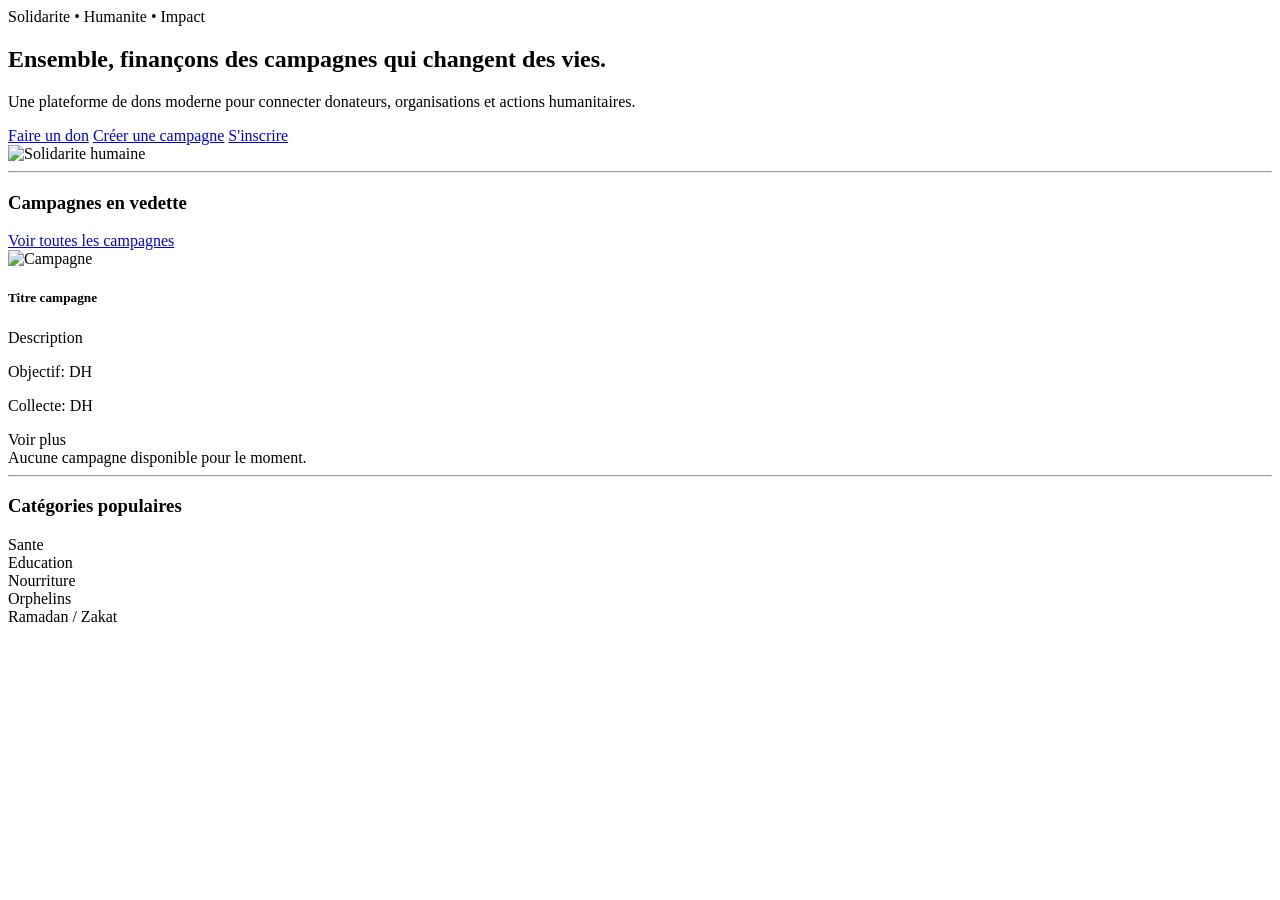
==== spring/src/main/resources/templates/index.html @ 6c9eef63 "first commit" ====
<!DOCTYPE html>
<html xmlns:th="http://www.thymeleaf.org">
<body>

<div th:replace="~{layout :: content(~{::section})}">
    <section>
        <div class="row align-items-center g-4 py-2">
            <div class="col-lg-6">
                <span class="badge text-bg-success rounded-pill mb-3">Solidarite • Humanite • Impact</span>
                <h1 class="display-5 fw-bold">Ensemble, finançons des campagnes qui changent des vies.</h1>
                <p class="lead text-secondary mt-3">
                    Une plateforme de dons moderne pour connecter donateurs, organisations et actions humanitaires.
                </p>
                <div class="d-flex gap-2 flex-wrap mt-4">
                    <a href="/actions" class="btn btn-success btn-pill">Faire un don</a>
                    <a href="/actions/form" class="btn btn-outline-success btn-pill">Créer une campagne</a>
                    <a href="/register" class="btn btn-outline-dark btn-pill" th:if="${session.currentUser == null}">S'inscrire</a>
                </div>
            </div>
            <div class="col-lg-6">
                <img class="img-fluid rounded-xl shadow-sm"
                     src="https://images.unsplash.com/photo-1469571486292-b53601020c0b?auto=format&fit=crop&w=1200&q=80"
                     alt="Solidarite humaine">
            </div>
        </div>

        <hr class="my-5">

        <div class="d-flex justify-content-between align-items-center mb-3 flex-wrap gap-2">
            <h3 class="mb-0">Campagnes en vedette</h3>
            <a href="/actions" class="btn btn-sm btn-outline-success btn-pill">Voir toutes les campagnes</a>
        </div>
        <div class="row g-3">
            <div class="col-md-4" th:each="a : ${featuredCampaigns}">
                <div class="card border-0 shadow-sm h-100 hover-lift">
                    <img src="https://images.unsplash.com/photo-1488521787991-ed7bbaae773c?auto=format&fit=crop&w=900&q=80"
                         class="card-img-top" alt="Campagne">
                    <div class="card-body">
                        <h5 class="card-title" th:text="${a.titre}">Titre campagne</h5>
                        <p class="card-text text-secondary" th:text="${a.description}">Description</p>
                        <p class="small mb-1">Objectif: <strong th:text="${#numbers.formatDecimal(a.objectifMontant, 1, 0)}"></strong> DH</p>
                        <p class="small">Collecte: <strong th:text="${#numbers.formatDecimal(a.montantCollecte, 1, 0)}"></strong> DH</p>
                        <a class="btn btn-success btn-sm btn-pill" th:href="@{'/actions/' + ${a.id}}">Voir plus</a>
                    </div>
                </div>
            </div>
            <div class="col-12" th:if="${#lists.isEmpty(featuredCampaigns)}">
                <div class="alert alert-light border">Aucune campagne disponible pour le moment.</div>
            </div>
        </div>

        <hr class="my-5">

        <h3 class="mb-3">Catégories populaires</h3>
        <div class="row g-3 text-center">
            <div class="col-6 col-md-4 col-lg-2">
                <div class="p-3 rounded-xl bg-light border hover-lift"><i class="fa-solid fa-heart-pulse text-success fa-2x mb-2"></i><div>Sante</div></div>
            </div>
            <div class="col-6 col-md-4 col-lg-2">
                <div class="p-3 rounded-xl bg-light border hover-lift"><i class="fa-solid fa-graduation-cap text-success fa-2x mb-2"></i><div>Education</div></div>
            </div>
            <div class="col-6 col-md-4 col-lg-2">
                <div class="p-3 rounded-xl bg-light border hover-lift"><i class="fa-solid fa-utensils text-success fa-2x mb-2"></i><div>Nourriture</div></div>
            </div>
            <div class="col-6 col-md-4 col-lg-2">
                <div class="p-3 rounded-xl bg-light border hover-lift"><i class="fa-solid fa-children text-success fa-2x mb-2"></i><div>Orphelins</div></div>
            </div>
            <div class="col-6 col-md-4 col-lg-2">
                <div class="p-3 rounded-xl bg-light border hover-lift"><i class="fa-solid fa-moon text-success fa-2x mb-2"></i><div>Ramadan / Zakat</div></div>
            </div>
        </div>
    </section>
</div>

</body>
</html>
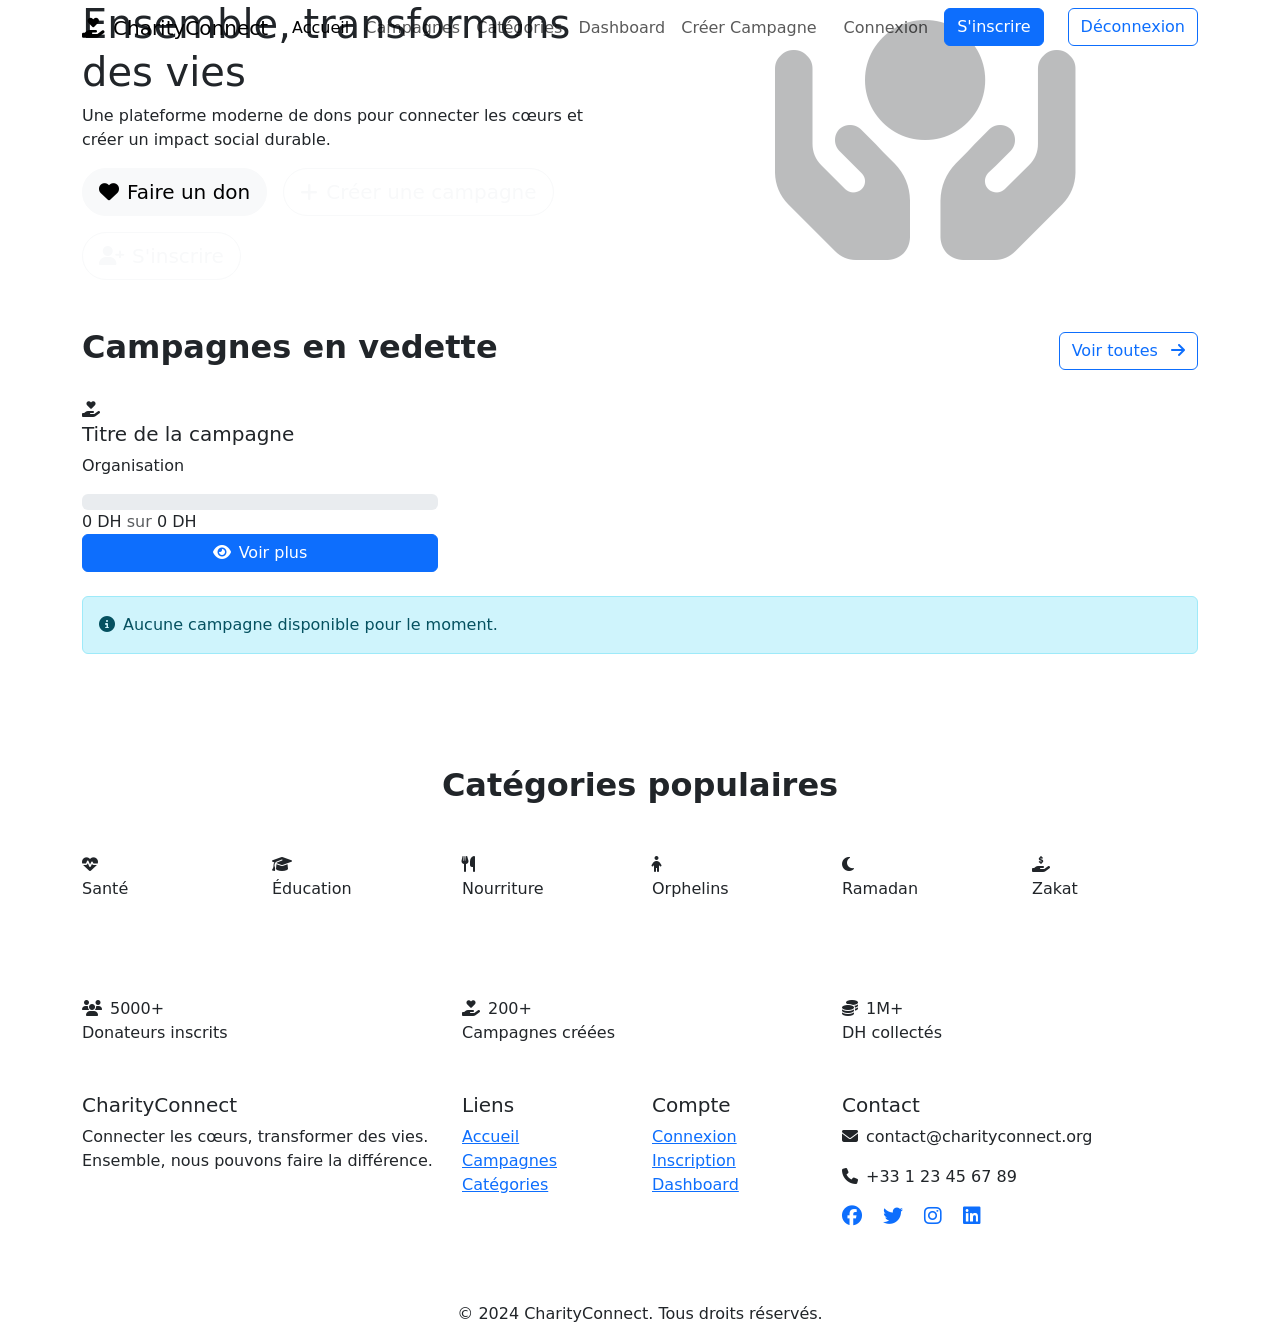
==== commit e9527a0f: "second commit" ====
--- a/spring/src/main/resources/templates/index.html
+++ b/spring/src/main/resources/templates/index.html
@@ -1,76 +1,255 @@
 <!DOCTYPE html>
-<html xmlns:th="http://www.thymeleaf.org">
+<html lang="fr" xmlns:th="http://www.thymeleaf.org">
+<head>
+    <meta charset="UTF-8">
+    <meta name="viewport" content="width=device-width, initial-scale=1.0">
+    <title>Accueil - CharityConnect</title>
+    <link href="https://cdn.jsdelivr.net/npm/bootstrap@5.3.3/dist/css/bootstrap.min.css" rel="stylesheet">
+    <link rel="stylesheet" href="https://cdnjs.cloudflare.com/ajax/libs/font-awesome/6.5.2/css/all.min.css">
+    <link rel="stylesheet" href="/css/style.css">
+</head>
 <body>
-
-<div th:replace="~{layout :: content(~{::section})}">
-    <section>
-        <div class="row align-items-center g-4 py-2">
-            <div class="col-lg-6">
-                <span class="badge text-bg-success rounded-pill mb-3">Solidarite • Humanite • Impact</span>
-                <h1 class="display-5 fw-bold">Ensemble, finançons des campagnes qui changent des vies.</h1>
-                <p class="lead text-secondary mt-3">
-                    Une plateforme de dons moderne pour connecter donateurs, organisations et actions humanitaires.
-                </p>
-                <div class="d-flex gap-2 flex-wrap mt-4">
-                    <a href="/actions" class="btn btn-success btn-pill">Faire un don</a>
-                    <a href="/actions/form" class="btn btn-outline-success btn-pill">Créer une campagne</a>
-                    <a href="/register" class="btn btn-outline-dark btn-pill" th:if="${session.currentUser == null}">S'inscrire</a>
-                </div>
-            </div>
-            <div class="col-lg-6">
-                <img class="img-fluid rounded-xl shadow-sm"
-                     src="https://images.unsplash.com/photo-1469571486292-b53601020c0b?auto=format&fit=crop&w=1200&q=80"
-                     alt="Solidarite humaine">
-            </div>
-        </div>
-
-        <hr class="my-5">
-
-        <div class="d-flex justify-content-between align-items-center mb-3 flex-wrap gap-2">
-            <h3 class="mb-0">Campagnes en vedette</h3>
-            <a href="/actions" class="btn btn-sm btn-outline-success btn-pill">Voir toutes les campagnes</a>
-        </div>
-        <div class="row g-3">
-            <div class="col-md-4" th:each="a : ${featuredCampaigns}">
-                <div class="card border-0 shadow-sm h-100 hover-lift">
-                    <img src="https://images.unsplash.com/photo-1488521787991-ed7bbaae773c?auto=format&fit=crop&w=900&q=80"
-                         class="card-img-top" alt="Campagne">
-                    <div class="card-body">
-                        <h5 class="card-title" th:text="${a.titre}">Titre campagne</h5>
-                        <p class="card-text text-secondary" th:text="${a.description}">Description</p>
-                        <p class="small mb-1">Objectif: <strong th:text="${#numbers.formatDecimal(a.objectifMontant, 1, 0)}"></strong> DH</p>
-                        <p class="small">Collecte: <strong th:text="${#numbers.formatDecimal(a.montantCollecte, 1, 0)}"></strong> DH</p>
-                        <a class="btn btn-success btn-sm btn-pill" th:href="@{'/actions/' + ${a.id}}">Voir plus</a>
-                    </div>
-                </div>
-            </div>
-            <div class="col-12" th:if="${#lists.isEmpty(featuredCampaigns)}">
-                <div class="alert alert-light border">Aucune campagne disponible pour le moment.</div>
-            </div>
-        </div>
-
-        <hr class="my-5">
-
-        <h3 class="mb-3">Catégories populaires</h3>
-        <div class="row g-3 text-center">
-            <div class="col-6 col-md-4 col-lg-2">
-                <div class="p-3 rounded-xl bg-light border hover-lift"><i class="fa-solid fa-heart-pulse text-success fa-2x mb-2"></i><div>Sante</div></div>
-            </div>
-            <div class="col-6 col-md-4 col-lg-2">
-                <div class="p-3 rounded-xl bg-light border hover-lift"><i class="fa-solid fa-graduation-cap text-success fa-2x mb-2"></i><div>Education</div></div>
-            </div>
-            <div class="col-6 col-md-4 col-lg-2">
-                <div class="p-3 rounded-xl bg-light border hover-lift"><i class="fa-solid fa-utensils text-success fa-2x mb-2"></i><div>Nourriture</div></div>
-            </div>
-            <div class="col-6 col-md-4 col-lg-2">
-                <div class="p-3 rounded-xl bg-light border hover-lift"><i class="fa-solid fa-children text-success fa-2x mb-2"></i><div>Orphelins</div></div>
-            </div>
-            <div class="col-6 col-md-4 col-lg-2">
-                <div class="p-3 rounded-xl bg-light border hover-lift"><i class="fa-solid fa-moon text-success fa-2x mb-2"></i><div>Ramadan / Zakat</div></div>
-            </div>
-        </div>
-    </section>
-</div>
-
+    <nav class="navbar navbar-expand-lg fixed-top">
+        <div class="container">
+            <a class="navbar-brand" href="/">
+                <i class="fas fa-hand-holding-heart me-2"></i>CharityConnect
+            </a>
+            <button class="navbar-toggler" type="button" data-bs-toggle="collapse" data-bs-target="#mainNavbar">
+                <span class="navbar-toggler-icon"></span>
+            </button>
+            <div class="collapse navbar-collapse" id="mainNavbar">
+                <ul class="navbar-nav me-auto">
+                    <li class="nav-item"><a class="nav-link active" href="/">Accueil</a></li>
+                    <li class="nav-item"><a class="nav-link" href="/actions">Campagnes</a></li>
+                    <li class="nav-item"><a class="nav-link" href="/categories">Catégories</a></li>
+                    <li class="nav-item" th:if="${session.currentUser != null and session.currentUser.role == T(com.example.spring.entities.Role).ADMIN}">
+                        <a class="nav-link" href="/dashboard">Dashboard</a>
+                    </li>
+                    <li class="nav-item" th:if="${session.currentUser != null and session.currentUser.role == T(com.example.spring.entities.Role).ORGANISATION}">
+                        <a class="nav-link" href="/actions/form">Créer Campagne</a>
+                    </li>
+                </ul>
+                <ul class="navbar-nav ms-auto">
+                    <li class="nav-item" th:if="${session.currentUser == null}">
+                        <a class="nav-link" href="/login">Connexion</a>
+                    </li>
+                    <li class="nav-item" th:if="${session.currentUser == null}">
+                        <a class="btn btn-primary ms-2" href="/register">S'inscrire</a>
+                    </li>
+                    <li class="nav-item" th:if="${session.currentUser != null}">
+                        <span class="nav-link" th:text="'Bonjour, ' + ${session.currentUser.email}"></span>
+                    </li>
+                    <li class="nav-item" th:if="${session.currentUser != null}">
+                        <a class="btn btn-outline-primary ms-2" href="/logout">Déconnexion</a>
+                    </li>
+                </ul>
+            </div>
+        </div>
+    </nav>
+
+    <!-- Hero Section -->
+    <section class="hero-section">
+        <div class="container hero-content">
+            <div class="row align-items-center">
+                <div class="col-lg-6">
+                    <h1 class="hero-title">Ensemble, transformons des vies</h1>
+                    <p class="hero-subtitle">Une plateforme moderne de dons pour connecter les cœurs et créer un impact social durable.</p>
+                    <div class="d-flex gap-3 flex-wrap">
+                        <a href="/actions" class="btn btn-light btn-lg rounded-pill">
+                            <i class="fas fa-heart me-2"></i>Faire un don
+                        </a>
+                        <a href="/actions/form" class="btn btn-outline-light btn-lg rounded-pill">
+                            <i class="fas fa-plus me-2"></i>Créer une campagne
+                        </a>
+                        <a href="/register" class="btn btn-outline-light btn-lg rounded-pill" th:if="${session.currentUser == null}">
+                            <i class="fas fa-user-plus me-2"></i>S'inscrire
+                        </a>
+                    </div>
+                </div>
+                <div class="col-lg-6 d-none d-lg-block">
+                    <div class="text-center">
+                        <i class="fas fa-hands-holding-circle" style="font-size: 15rem; opacity: 0.3;"></i>
+                    </div>
+                </div>
+            </div>
+        </div>
+    </section>
+
+    <!-- Featured Campaigns -->
+    <section class="py-5">
+        <div class="container">
+            <div class="d-flex justify-content-between align-items-center mb-4">
+                <h2 class="fw-bold">Campagnes en vedette</h2>
+                <a href="/actions" class="btn btn-outline-primary">
+                    Voir toutes <i class="fas fa-arrow-right ms-2"></i>
+                </a>
+            </div>
+            <div class="row g-4">
+                <div class="col-md-4" th:each="action : ${featuredCampaigns}">
+                    <div class="campaign-card fade-in">
+                        <div class="campaign-image">
+                            <i class="fas fa-hand-holding-heart"></i>
+                        </div>
+                        <div class="campaign-body">
+                            <h5 class="campaign-title" th:text="${action.titre}">Titre de la campagne</h5>
+                            <p class="campaign-organisation" th:if="${action.organisation != null}" th:text="${action.organisation.nom}">Organisation</p>
+                            <div class="progress">
+                                <div class="progress-bar" th:style="'width: ' + ${action.montantCollecte / action.objectifMontant * 100} + '%'"></div>
+                            </div>
+                            <div class="campaign-stats">
+                                <span class="stat-amount" th:text="${#numbers.formatDecimal(action.montantCollecte, 1, 0)} + ' DH'">0 DH</span>
+                                <span class="text-muted">sur</span>
+                                <span th:text="${#numbers.formatDecimal(action.objectifMontant, 1, 0)} + ' DH'">0 DH</span>
+                            </div>
+                            <div class="d-flex gap-2">
+                                <a th:href="@{'/actions/' + ${action.id}}" class="btn btn-primary flex-grow-1">
+                                    <i class="fas fa-eye me-2"></i>Voir plus
+                                </a>
+                            </div>
+                        </div>
+                    </div>
+                </div>
+                <div class="col-12" th:if="${#lists.isEmpty(featuredCampaigns)}">
+                    <div class="alert alert-info">
+                        <i class="fas fa-info-circle me-2"></i>Aucune campagne disponible pour le moment.
+                    </div>
+                </div>
+            </div>
+        </div>
+    </section>
+
+    <!-- Categories Section -->
+    <section class="py-5 bg-white">
+        <div class="container">
+            <h2 class="fw-bold text-center mb-5">Catégories populaires</h2>
+            <div class="row g-4">
+                <div class="col-6 col-md-4 col-lg-2">
+                    <div class="category-card">
+                        <div class="category-icon">
+                            <i class="fas fa-heart-pulse"></i>
+                        </div>
+                        <div class="category-name">Santé</div>
+                    </div>
+                </div>
+                <div class="col-6 col-md-4 col-lg-2">
+                    <div class="category-card">
+                        <div class="category-icon">
+                            <i class="fas fa-graduation-cap"></i>
+                        </div>
+                        <div class="category-name">Éducation</div>
+                    </div>
+                </div>
+                <div class="col-6 col-md-4 col-lg-2">
+                    <div class="category-card">
+                        <div class="category-icon">
+                            <i class="fas fa-utensils"></i>
+                        </div>
+                        <div class="category-name">Nourriture</div>
+                    </div>
+                </div>
+                <div class="col-6 col-md-4 col-lg-2">
+                    <div class="category-card">
+                        <div class="category-icon">
+                            <i class="fas fa-child"></i>
+                        </div>
+                        <div class="category-name">Orphelins</div>
+                    </div>
+                </div>
+                <div class="col-6 col-md-4 col-lg-2">
+                    <div class="category-card">
+                        <div class="category-icon">
+                            <i class="fas fa-moon"></i>
+                        </div>
+                        <div class="category-name">Ramadan</div>
+                    </div>
+                </div>
+                <div class="col-6 col-md-4 col-lg-2">
+                    <div class="category-card">
+                        <div class="category-icon">
+                            <i class="fas fa-hand-holding-usd"></i>
+                        </div>
+                        <div class="category-name">Zakat</div>
+                    </div>
+                </div>
+            </div>
+        </div>
+    </section>
+
+    <!-- Stats Section -->
+    <section class="py-5">
+        <div class="container">
+            <div class="row g-4">
+                <div class="col-md-4">
+                    <div class="stat-card">
+                        <div class="stat-number">
+                            <i class="fas fa-users me-2"></i>5000+
+                        </div>
+                        <div class="stat-label">Donateurs inscrits</div>
+                    </div>
+                </div>
+                <div class="col-md-4">
+                    <div class="stat-card">
+                        <div class="stat-number">
+                            <i class="fas fa-hand-holding-heart me-2"></i>200+
+                        </div>
+                        <div class="stat-label">Campagnes créées</div>
+                    </div>
+                </div>
+                <div class="col-md-4">
+                    <div class="stat-card">
+                        <div class="stat-number">
+                            <i class="fas fa-coins me-2"></i>1M+
+                        </div>
+                        <div class="stat-label">DH collectés</div>
+                    </div>
+                </div>
+            </div>
+        </div>
+    </section>
+
+    <!-- Footer -->
+    <footer class="footer">
+        <div class="container">
+            <div class="row">
+                <div class="col-md-4 mb-4">
+                    <h5 class="footer-title">CharityConnect</h5>
+                    <p>Connecter les cœurs, transformer des vies. Ensemble, nous pouvons faire la différence.</p>
+                </div>
+                <div class="col-md-2 mb-4">
+                    <h5 class="footer-title">Liens</h5>
+                    <ul class="list-unstyled">
+                        <li><a class="footer-link" href="/">Accueil</a></li>
+                        <li><a class="footer-link" href="/actions">Campagnes</a></li>
+                        <li><a class="footer-link" href="/categories">Catégories</a></li>
+                    </ul>
+                </div>
+                <div class="col-md-2 mb-4">
+                    <h5 class="footer-title">Compte</h5>
+                    <ul class="list-unstyled">
+                        <li th:if="${session.currentUser == null}"><a class="footer-link" href="/login">Connexion</a></li>
+                        <li th:if="${session.currentUser == null}"><a class="footer-link" href="/register">Inscription</a></li>
+                        <li th:if="${session.currentUser != null}"><a class="footer-link" href="/dashboard">Dashboard</a></li>
+                    </ul>
+                </div>
+                <div class="col-md-4 mb-4">
+                    <h5 class="footer-title">Contact</h5>
+                    <p><i class="fas fa-envelope me-2"></i>contact@charityconnect.org</p>
+                    <p><i class="fas fa-phone me-2"></i>+33 1 23 45 67 89</p>
+                    <div class="mt-3">
+                        <a href="#" class="footer-link me-3"><i class="fab fa-facebook fa-lg"></i></a>
+                        <a href="#" class="footer-link me-3"><i class="fab fa-twitter fa-lg"></i></a>
+                        <a href="#" class="footer-link me-3"><i class="fab fa-instagram fa-lg"></i></a>
+                        <a href="#" class="footer-link"><i class="fab fa-linkedin fa-lg"></i></a>
+                    </div>
+                </div>
+            </div>
+            <hr class="my-4" style="border-color: rgba(255,255,255,0.2);">
+            <div class="text-center">
+                <p class="mb-0">&copy; 2024 CharityConnect. Tous droits réservés.</p>
+            </div>
+        </div>
+    </footer>
+
+    <script src="https://cdn.jsdelivr.net/npm/bootstrap@5.3.3/dist/js/bootstrap.bundle.min.js"></script>
 </body>
 </html>
